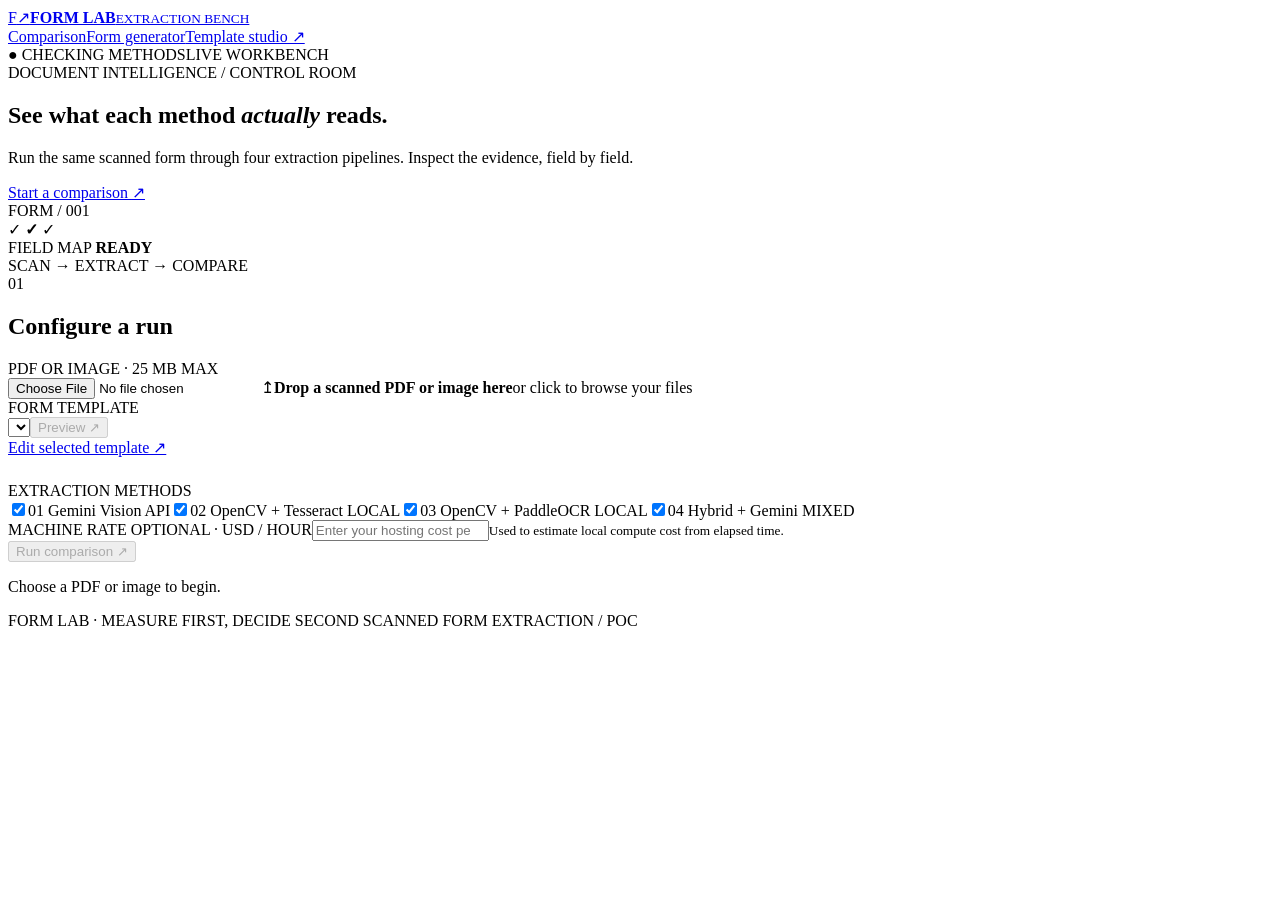
==== web/index.html @ 303e236d "Prepare Form Lab for public repository" ====
<!doctype html>
<html lang="en"><head><meta charset="utf-8"><meta name="viewport" content="width=device-width,initial-scale=1"><title>Form Lab — Extraction Bench</title><link rel="stylesheet" href="/style.css?v=5"></head>
<body><div class="app">
  <main id="workspace"><div class="launch-notice" id="launch-notice" hidden>Open this app through the Python server. In the project folder run <code>PYTHONPATH=.deps uvicorn poc.server:app --reload</code>, then visit <a href="http://127.0.0.1:8000">http://127.0.0.1:8000</a>.</div><header class="topbar"><a class="top-brand" href="#workspace" aria-label="Form Lab home"><span class="top-brand-mark">F<span>↗</span></span><span><strong>FORM LAB</strong><small>EXTRACTION BENCH</small></span></a><nav class="top-nav" aria-label="Sections"><a href="#workspace-setup" aria-current="page">Comparison</a><a href="/generator">Form generator</a><a href="/templates/editor">Template studio ↗</a></nav><div class="top-right"><span class="top-pill" id="api-status">● CHECKING METHODS</span><span>LIVE WORKBENCH</span></div></header>
  <section class="hero"><div class="hero-copy"><div class="eyebrow">DOCUMENT INTELLIGENCE / CONTROL ROOM</div><h1>See what each method <em>actually</em> reads.</h1><p>Run the same scanned form through four extraction pipelines. Inspect the evidence, field by field.</p><a class="hero-link" href="#workspace-setup">Start a comparison <span>↗</span></a></div><div class="hero-art" aria-hidden="true"><div class="art-page"><span>FORM / 001</span><i></i><i></i><i></i><div class="art-check">✓ <b>✓</b> ✓</div><i></i></div><div class="art-scan">FIELD MAP <strong>READY</strong></div><div class="art-caption">SCAN → EXTRACT → COMPARE</div></div></section>
  <section class="setup" id="workspace-setup"><div class="section-head"><span class="step">01</span><h2>Configure a run</h2><span class="hint">PDF OR IMAGE · 25 MB MAX</span></div><div class="setup-grid"><label class="drop" id="drop"><input id="file" type="file" accept="application/pdf,image/jpeg,image/png,image/webp,image/tiff"><span class="drop-icon">↥</span><strong id="file-name">Drop a scanned PDF or image here</strong><span id="drop-help">or click to browse your files</span></label><div class="settings"><label class="control-label" for="template">FORM TEMPLATE</label><div class="template-select-row"><select id="template"></select><button type="button" id="preview-template" aria-haspopup="dialog" disabled>Preview ↗</button></div><a id="edit-template-link" class="template-link" href="/templates/editor">Edit selected template ↗</a><div class="control-label" style="margin-top:25px">EXTRACTION METHODS</div><div class="methods" id="methods"><label><input type="checkbox" value="gemini" checked><span class="method-index">01</span> Gemini Vision <span class="method-tag">API</span></label><label><input type="checkbox" value="tesseract" checked><span class="method-index">02</span> OpenCV + Tesseract <span class="method-tag">LOCAL</span></label><label><input type="checkbox" value="paddle" checked><span class="method-index">03</span> OpenCV + PaddleOCR <span class="method-tag">LOCAL</span></label><label><input type="checkbox" value="hybrid" checked><span class="method-index">04</span> Hybrid + Gemini <span class="method-tag">MIXED</span></label></div><div class="rate-control"><label class="control-label" for="hourly-rate">MACHINE RATE <span>OPTIONAL · USD / HOUR</span></label><input id="hourly-rate" type="number" min="0" step="0.001" inputmode="decimal" placeholder="Enter your hosting cost per hour"><small>Used to estimate local compute cost from elapsed time.</small></div><button id="run" disabled>Run comparison <span>↗</span></button><p class="inline-status" id="run-status" role="status" aria-live="polite">Choose a PDF or image to begin.</p></div></div></section>
  <section class="results" id="results" hidden><div class="section-head"><span class="step">02</span><h2>Compare the evidence</h2><span class="hint" id="run-summary"></span></div><div class="summary" id="summary"></div><div class="viewer-grid"><div class="document-panel"><div class="panel-head"><strong>ALIGNED DOCUMENT</strong><div><button id="prev" aria-label="Previous page">←</button><span id="page-number">PAGE 1 / 1</span><button id="next" aria-label="Next page">→</button></div></div><div class="image-frame"><img id="page-image" alt="Aligned form page"><div id="overlay"></div></div><div class="panel-foot">BOXES SHOW TEMPLATE FIELD REGIONS · <span class="legend-dot"></span> UNCERTAIN FIELD</div></div><div class="comparison-panel"><div class="panel-head"><strong>FIELD COMPARISON</strong><select id="focus"><option value="">ALL METHODS</option></select></div><div id="field-table" class="field-table" role="region" aria-label="Field comparison" tabindex="0"></div></div></div><div class="detail-grid"><div class="detail-card"><div class="panel-head"><strong>RUN COST & RESOURCES</strong></div><div id="performance"></div></div><div class="detail-card"><div class="panel-head"><strong>RAW OUTPUT</strong><select id="json-pipeline"></select></div><pre id="json"></pre></div></div></section>
  <dialog class="template-preview-dialog" id="template-preview-dialog" aria-labelledby="template-preview-title">
    <div class="template-preview-header"><div><div class="eyebrow">SELECTED TEMPLATE</div><h2 id="template-preview-title">Template preview</h2><p id="template-preview-description"></p></div><button type="button" id="close-template-preview" aria-label="Close preview">×</button></div>
    <div class="template-preview-image-wrap"><img id="template-preview-image" alt="" hidden><p id="template-preview-message" role="status">Loading preview…</p></div>
    <div class="template-preview-footer"><span id="template-preview-page-label"></span><div class="template-preview-pages"><button type="button" id="template-preview-prev" aria-label="Previous template page">←</button><button type="button" id="template-preview-next" aria-label="Next template page">→</button></div></div>
  </dialog>
  <footer>FORM LAB <span>·</span> MEASURE FIRST, DECIDE SECOND <span class="footer-right">SCANNED FORM EXTRACTION / POC</span></footer>
  </main></div><script src="/static/app.js?v=5"></script></body></html>
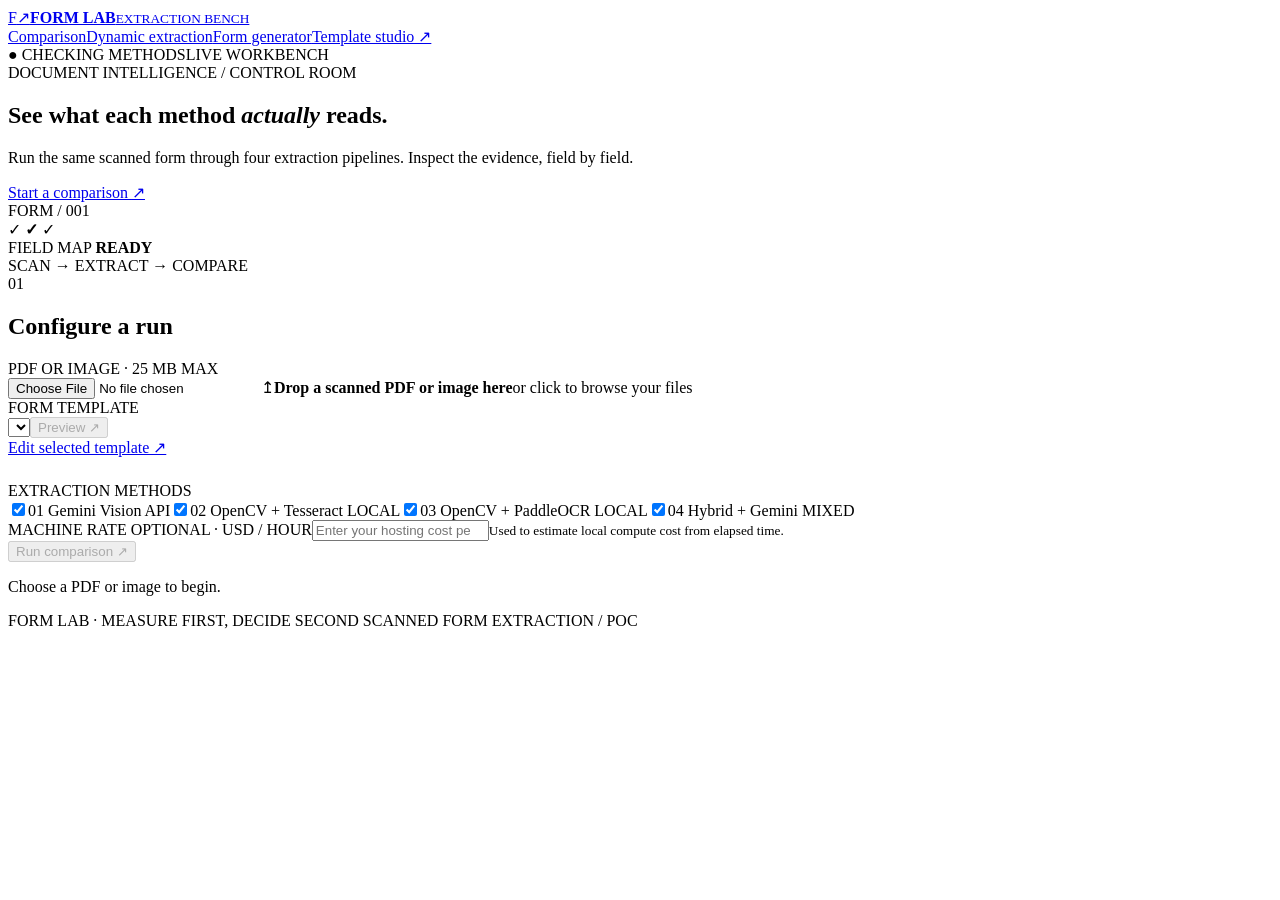
==== commit 6358c6c0: "Add local dynamic PDF extraction workflow" ====
--- a/web/index.html
+++ b/web/index.html
@@ -1,7 +1,7 @@
 <!doctype html>
 <html lang="en"><head><meta charset="utf-8"><meta name="viewport" content="width=device-width,initial-scale=1"><title>Form Lab — Extraction Bench</title><link rel="stylesheet" href="/style.css?v=5"></head>
 <body><div class="app">
-  <main id="workspace"><div class="launch-notice" id="launch-notice" hidden>Open this app through the Python server. In the project folder run <code>PYTHONPATH=.deps uvicorn poc.server:app --reload</code>, then visit <a href="http://127.0.0.1:8000">http://127.0.0.1:8000</a>.</div><header class="topbar"><a class="top-brand" href="#workspace" aria-label="Form Lab home"><span class="top-brand-mark">F<span>↗</span></span><span><strong>FORM LAB</strong><small>EXTRACTION BENCH</small></span></a><nav class="top-nav" aria-label="Sections"><a href="#workspace-setup" aria-current="page">Comparison</a><a href="/generator">Form generator</a><a href="/templates/editor">Template studio ↗</a></nav><div class="top-right"><span class="top-pill" id="api-status">● CHECKING METHODS</span><span>LIVE WORKBENCH</span></div></header>
+  <main id="workspace"><div class="launch-notice" id="launch-notice" hidden>Open this app through the Python server. In the project folder run <code>PYTHONPATH=.deps uvicorn poc.server:app --reload</code>, then visit <a href="http://127.0.0.1:8000">http://127.0.0.1:8000</a>.</div><header class="topbar"><a class="top-brand" href="#workspace" aria-label="Form Lab home"><span class="top-brand-mark">F<span>↗</span></span><span><strong>FORM LAB</strong><small>EXTRACTION BENCH</small></span></a><nav class="top-nav" aria-label="Sections"><a href="#workspace-setup" aria-current="page">Comparison</a><a href="/dynamic">Dynamic extraction</a><a href="/generator">Form generator</a><a href="/templates/editor">Template studio ↗</a></nav><div class="top-right"><span class="top-pill" id="api-status">● CHECKING METHODS</span><span>LIVE WORKBENCH</span></div></header>
   <section class="hero"><div class="hero-copy"><div class="eyebrow">DOCUMENT INTELLIGENCE / CONTROL ROOM</div><h1>See what each method <em>actually</em> reads.</h1><p>Run the same scanned form through four extraction pipelines. Inspect the evidence, field by field.</p><a class="hero-link" href="#workspace-setup">Start a comparison <span>↗</span></a></div><div class="hero-art" aria-hidden="true"><div class="art-page"><span>FORM / 001</span><i></i><i></i><i></i><div class="art-check">✓ <b>✓</b> ✓</div><i></i></div><div class="art-scan">FIELD MAP <strong>READY</strong></div><div class="art-caption">SCAN → EXTRACT → COMPARE</div></div></section>
   <section class="setup" id="workspace-setup"><div class="section-head"><span class="step">01</span><h2>Configure a run</h2><span class="hint">PDF OR IMAGE · 25 MB MAX</span></div><div class="setup-grid"><label class="drop" id="drop"><input id="file" type="file" accept="application/pdf,image/jpeg,image/png,image/webp,image/tiff"><span class="drop-icon">↥</span><strong id="file-name">Drop a scanned PDF or image here</strong><span id="drop-help">or click to browse your files</span></label><div class="settings"><label class="control-label" for="template">FORM TEMPLATE</label><div class="template-select-row"><select id="template"></select><button type="button" id="preview-template" aria-haspopup="dialog" disabled>Preview ↗</button></div><a id="edit-template-link" class="template-link" href="/templates/editor">Edit selected template ↗</a><div class="control-label" style="margin-top:25px">EXTRACTION METHODS</div><div class="methods" id="methods"><label><input type="checkbox" value="gemini" checked><span class="method-index">01</span> Gemini Vision <span class="method-tag">API</span></label><label><input type="checkbox" value="tesseract" checked><span class="method-index">02</span> OpenCV + Tesseract <span class="method-tag">LOCAL</span></label><label><input type="checkbox" value="paddle" checked><span class="method-index">03</span> OpenCV + PaddleOCR <span class="method-tag">LOCAL</span></label><label><input type="checkbox" value="hybrid" checked><span class="method-index">04</span> Hybrid + Gemini <span class="method-tag">MIXED</span></label></div><div class="rate-control"><label class="control-label" for="hourly-rate">MACHINE RATE <span>OPTIONAL · USD / HOUR</span></label><input id="hourly-rate" type="number" min="0" step="0.001" inputmode="decimal" placeholder="Enter your hosting cost per hour"><small>Used to estimate local compute cost from elapsed time.</small></div><button id="run" disabled>Run comparison <span>↗</span></button><p class="inline-status" id="run-status" role="status" aria-live="polite">Choose a PDF or image to begin.</p></div></div></section>
   <section class="results" id="results" hidden><div class="section-head"><span class="step">02</span><h2>Compare the evidence</h2><span class="hint" id="run-summary"></span></div><div class="summary" id="summary"></div><div class="viewer-grid"><div class="document-panel"><div class="panel-head"><strong>ALIGNED DOCUMENT</strong><div><button id="prev" aria-label="Previous page">←</button><span id="page-number">PAGE 1 / 1</span><button id="next" aria-label="Next page">→</button></div></div><div class="image-frame"><img id="page-image" alt="Aligned form page"><div id="overlay"></div></div><div class="panel-foot">BOXES SHOW TEMPLATE FIELD REGIONS · <span class="legend-dot"></span> UNCERTAIN FIELD</div></div><div class="comparison-panel"><div class="panel-head"><strong>FIELD COMPARISON</strong><select id="focus"><option value="">ALL METHODS</option></select></div><div id="field-table" class="field-table" role="region" aria-label="Field comparison" tabindex="0"></div></div></div><div class="detail-grid"><div class="detail-card"><div class="panel-head"><strong>RUN COST & RESOURCES</strong></div><div id="performance"></div></div><div class="detail-card"><div class="panel-head"><strong>RAW OUTPUT</strong><select id="json-pipeline"></select></div><pre id="json"></pre></div></div></section>
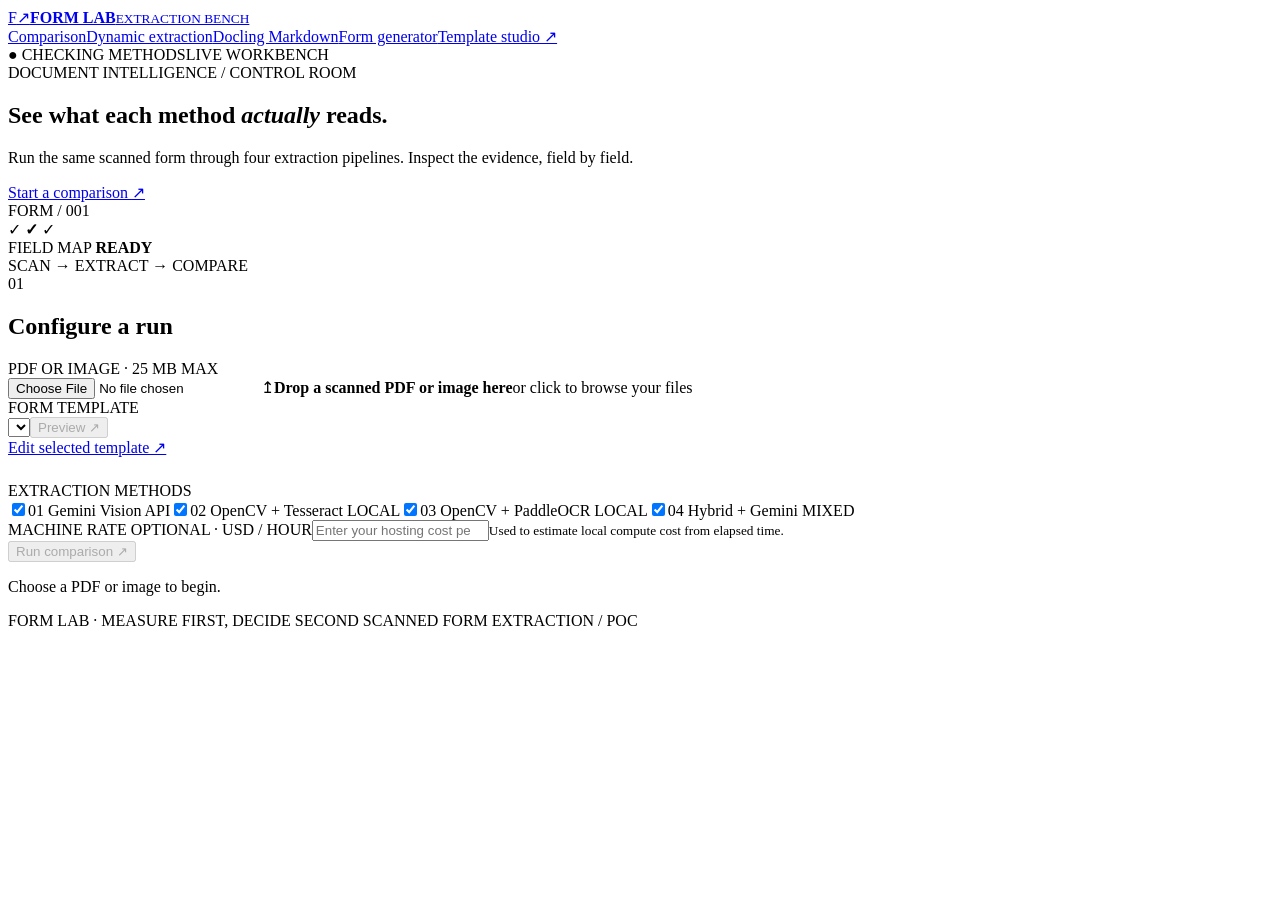
==== commit d44e6665: "Add Docling Markdown workflow and expand dynamic form extraction" ====
--- a/web/index.html
+++ b/web/index.html
@@ -1,7 +1,7 @@
 <!doctype html>
 <html lang="en"><head><meta charset="utf-8"><meta name="viewport" content="width=device-width,initial-scale=1"><title>Form Lab — Extraction Bench</title><link rel="stylesheet" href="/style.css?v=5"></head>
 <body><div class="app">
-  <main id="workspace"><div class="launch-notice" id="launch-notice" hidden>Open this app through the Python server. In the project folder run <code>PYTHONPATH=.deps uvicorn poc.server:app --reload</code>, then visit <a href="http://127.0.0.1:8000">http://127.0.0.1:8000</a>.</div><header class="topbar"><a class="top-brand" href="#workspace" aria-label="Form Lab home"><span class="top-brand-mark">F<span>↗</span></span><span><strong>FORM LAB</strong><small>EXTRACTION BENCH</small></span></a><nav class="top-nav" aria-label="Sections"><a href="#workspace-setup" aria-current="page">Comparison</a><a href="/dynamic">Dynamic extraction</a><a href="/generator">Form generator</a><a href="/templates/editor">Template studio ↗</a></nav><div class="top-right"><span class="top-pill" id="api-status">● CHECKING METHODS</span><span>LIVE WORKBENCH</span></div></header>
+  <main id="workspace"><div class="launch-notice" id="launch-notice" hidden>Open this app through the Python server. In the project folder run <code>PYTHONPATH=.deps uvicorn poc.server:app --reload</code>, then visit <a href="http://127.0.0.1:8000">http://127.0.0.1:8000</a>.</div><header class="topbar"><a class="top-brand" href="#workspace" aria-label="Form Lab home"><span class="top-brand-mark">F<span>↗</span></span><span><strong>FORM LAB</strong><small>EXTRACTION BENCH</small></span></a><nav class="top-nav" aria-label="Sections"><a href="#workspace-setup" aria-current="page">Comparison</a><a href="/dynamic">Dynamic extraction</a><a href="/docling">Docling Markdown</a><a href="/generator">Form generator</a><a href="/templates/editor">Template studio ↗</a></nav><div class="top-right"><span class="top-pill" id="api-status">● CHECKING METHODS</span><span>LIVE WORKBENCH</span></div></header>
   <section class="hero"><div class="hero-copy"><div class="eyebrow">DOCUMENT INTELLIGENCE / CONTROL ROOM</div><h1>See what each method <em>actually</em> reads.</h1><p>Run the same scanned form through four extraction pipelines. Inspect the evidence, field by field.</p><a class="hero-link" href="#workspace-setup">Start a comparison <span>↗</span></a></div><div class="hero-art" aria-hidden="true"><div class="art-page"><span>FORM / 001</span><i></i><i></i><i></i><div class="art-check">✓ <b>✓</b> ✓</div><i></i></div><div class="art-scan">FIELD MAP <strong>READY</strong></div><div class="art-caption">SCAN → EXTRACT → COMPARE</div></div></section>
   <section class="setup" id="workspace-setup"><div class="section-head"><span class="step">01</span><h2>Configure a run</h2><span class="hint">PDF OR IMAGE · 25 MB MAX</span></div><div class="setup-grid"><label class="drop" id="drop"><input id="file" type="file" accept="application/pdf,image/jpeg,image/png,image/webp,image/tiff"><span class="drop-icon">↥</span><strong id="file-name">Drop a scanned PDF or image here</strong><span id="drop-help">or click to browse your files</span></label><div class="settings"><label class="control-label" for="template">FORM TEMPLATE</label><div class="template-select-row"><select id="template"></select><button type="button" id="preview-template" aria-haspopup="dialog" disabled>Preview ↗</button></div><a id="edit-template-link" class="template-link" href="/templates/editor">Edit selected template ↗</a><div class="control-label" style="margin-top:25px">EXTRACTION METHODS</div><div class="methods" id="methods"><label><input type="checkbox" value="gemini" checked><span class="method-index">01</span> Gemini Vision <span class="method-tag">API</span></label><label><input type="checkbox" value="tesseract" checked><span class="method-index">02</span> OpenCV + Tesseract <span class="method-tag">LOCAL</span></label><label><input type="checkbox" value="paddle" checked><span class="method-index">03</span> OpenCV + PaddleOCR <span class="method-tag">LOCAL</span></label><label><input type="checkbox" value="hybrid" checked><span class="method-index">04</span> Hybrid + Gemini <span class="method-tag">MIXED</span></label></div><div class="rate-control"><label class="control-label" for="hourly-rate">MACHINE RATE <span>OPTIONAL · USD / HOUR</span></label><input id="hourly-rate" type="number" min="0" step="0.001" inputmode="decimal" placeholder="Enter your hosting cost per hour"><small>Used to estimate local compute cost from elapsed time.</small></div><button id="run" disabled>Run comparison <span>↗</span></button><p class="inline-status" id="run-status" role="status" aria-live="polite">Choose a PDF or image to begin.</p></div></div></section>
   <section class="results" id="results" hidden><div class="section-head"><span class="step">02</span><h2>Compare the evidence</h2><span class="hint" id="run-summary"></span></div><div class="summary" id="summary"></div><div class="viewer-grid"><div class="document-panel"><div class="panel-head"><strong>ALIGNED DOCUMENT</strong><div><button id="prev" aria-label="Previous page">←</button><span id="page-number">PAGE 1 / 1</span><button id="next" aria-label="Next page">→</button></div></div><div class="image-frame"><img id="page-image" alt="Aligned form page"><div id="overlay"></div></div><div class="panel-foot">BOXES SHOW TEMPLATE FIELD REGIONS · <span class="legend-dot"></span> UNCERTAIN FIELD</div></div><div class="comparison-panel"><div class="panel-head"><strong>FIELD COMPARISON</strong><select id="focus"><option value="">ALL METHODS</option></select></div><div id="field-table" class="field-table" role="region" aria-label="Field comparison" tabindex="0"></div></div></div><div class="detail-grid"><div class="detail-card"><div class="panel-head"><strong>RUN COST & RESOURCES</strong></div><div id="performance"></div></div><div class="detail-card"><div class="panel-head"><strong>RAW OUTPUT</strong><select id="json-pipeline"></select></div><pre id="json"></pre></div></div></section>
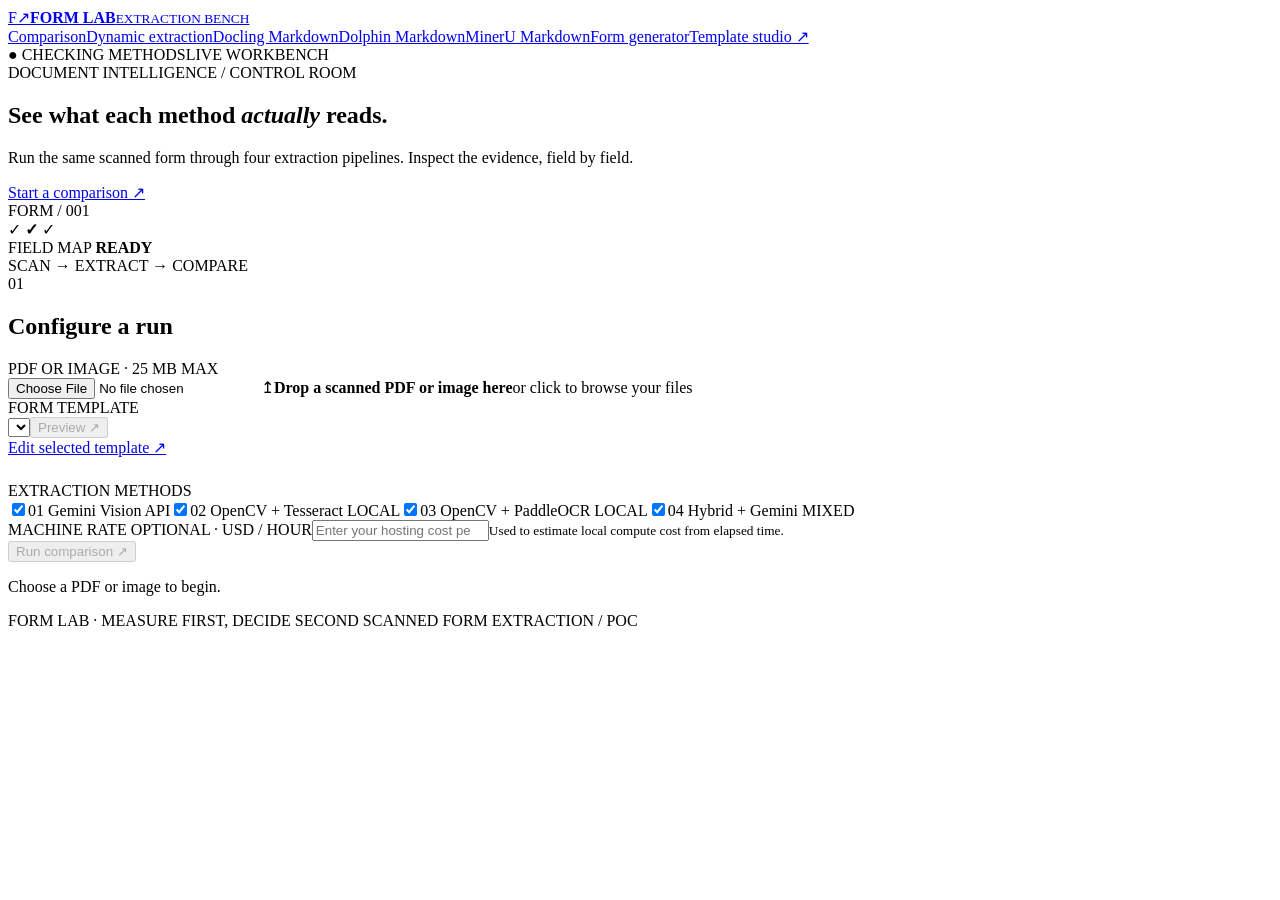
==== commit 8ba5e59d: "Add Dolphin and MinerU Markdown workflows" ====
--- a/web/index.html
+++ b/web/index.html
@@ -1,7 +1,7 @@
 <!doctype html>
 <html lang="en"><head><meta charset="utf-8"><meta name="viewport" content="width=device-width,initial-scale=1"><title>Form Lab — Extraction Bench</title><link rel="stylesheet" href="/style.css?v=5"></head>
 <body><div class="app">
-  <main id="workspace"><div class="launch-notice" id="launch-notice" hidden>Open this app through the Python server. In the project folder run <code>PYTHONPATH=.deps uvicorn poc.server:app --reload</code>, then visit <a href="http://127.0.0.1:8000">http://127.0.0.1:8000</a>.</div><header class="topbar"><a class="top-brand" href="#workspace" aria-label="Form Lab home"><span class="top-brand-mark">F<span>↗</span></span><span><strong>FORM LAB</strong><small>EXTRACTION BENCH</small></span></a><nav class="top-nav" aria-label="Sections"><a href="#workspace-setup" aria-current="page">Comparison</a><a href="/dynamic">Dynamic extraction</a><a href="/docling">Docling Markdown</a><a href="/generator">Form generator</a><a href="/templates/editor">Template studio ↗</a></nav><div class="top-right"><span class="top-pill" id="api-status">● CHECKING METHODS</span><span>LIVE WORKBENCH</span></div></header>
+  <main id="workspace"><div class="launch-notice" id="launch-notice" hidden>Open this app through the Python server. In the project folder run <code>PYTHONPATH=.deps uvicorn poc.server:app --reload</code>, then visit <a href="http://127.0.0.1:8000">http://127.0.0.1:8000</a>.</div><header class="topbar"><a class="top-brand" href="#workspace" aria-label="Form Lab home"><span class="top-brand-mark">F<span>↗</span></span><span><strong>FORM LAB</strong><small>EXTRACTION BENCH</small></span></a><nav class="top-nav" aria-label="Sections"><a href="#workspace-setup" aria-current="page">Comparison</a><a href="/dynamic">Dynamic extraction</a><a href="/docling">Docling Markdown</a><a href="/dolphin">Dolphin Markdown</a><a href="/mineru">MinerU Markdown</a><a href="/generator">Form generator</a><a href="/templates/editor">Template studio ↗</a></nav><div class="top-right"><span class="top-pill" id="api-status">● CHECKING METHODS</span><span>LIVE WORKBENCH</span></div></header>
   <section class="hero"><div class="hero-copy"><div class="eyebrow">DOCUMENT INTELLIGENCE / CONTROL ROOM</div><h1>See what each method <em>actually</em> reads.</h1><p>Run the same scanned form through four extraction pipelines. Inspect the evidence, field by field.</p><a class="hero-link" href="#workspace-setup">Start a comparison <span>↗</span></a></div><div class="hero-art" aria-hidden="true"><div class="art-page"><span>FORM / 001</span><i></i><i></i><i></i><div class="art-check">✓ <b>✓</b> ✓</div><i></i></div><div class="art-scan">FIELD MAP <strong>READY</strong></div><div class="art-caption">SCAN → EXTRACT → COMPARE</div></div></section>
   <section class="setup" id="workspace-setup"><div class="section-head"><span class="step">01</span><h2>Configure a run</h2><span class="hint">PDF OR IMAGE · 25 MB MAX</span></div><div class="setup-grid"><label class="drop" id="drop"><input id="file" type="file" accept="application/pdf,image/jpeg,image/png,image/webp,image/tiff"><span class="drop-icon">↥</span><strong id="file-name">Drop a scanned PDF or image here</strong><span id="drop-help">or click to browse your files</span></label><div class="settings"><label class="control-label" for="template">FORM TEMPLATE</label><div class="template-select-row"><select id="template"></select><button type="button" id="preview-template" aria-haspopup="dialog" disabled>Preview ↗</button></div><a id="edit-template-link" class="template-link" href="/templates/editor">Edit selected template ↗</a><div class="control-label" style="margin-top:25px">EXTRACTION METHODS</div><div class="methods" id="methods"><label><input type="checkbox" value="gemini" checked><span class="method-index">01</span> Gemini Vision <span class="method-tag">API</span></label><label><input type="checkbox" value="tesseract" checked><span class="method-index">02</span> OpenCV + Tesseract <span class="method-tag">LOCAL</span></label><label><input type="checkbox" value="paddle" checked><span class="method-index">03</span> OpenCV + PaddleOCR <span class="method-tag">LOCAL</span></label><label><input type="checkbox" value="hybrid" checked><span class="method-index">04</span> Hybrid + Gemini <span class="method-tag">MIXED</span></label></div><div class="rate-control"><label class="control-label" for="hourly-rate">MACHINE RATE <span>OPTIONAL · USD / HOUR</span></label><input id="hourly-rate" type="number" min="0" step="0.001" inputmode="decimal" placeholder="Enter your hosting cost per hour"><small>Used to estimate local compute cost from elapsed time.</small></div><button id="run" disabled>Run comparison <span>↗</span></button><p class="inline-status" id="run-status" role="status" aria-live="polite">Choose a PDF or image to begin.</p></div></div></section>
   <section class="results" id="results" hidden><div class="section-head"><span class="step">02</span><h2>Compare the evidence</h2><span class="hint" id="run-summary"></span></div><div class="summary" id="summary"></div><div class="viewer-grid"><div class="document-panel"><div class="panel-head"><strong>ALIGNED DOCUMENT</strong><div><button id="prev" aria-label="Previous page">←</button><span id="page-number">PAGE 1 / 1</span><button id="next" aria-label="Next page">→</button></div></div><div class="image-frame"><img id="page-image" alt="Aligned form page"><div id="overlay"></div></div><div class="panel-foot">BOXES SHOW TEMPLATE FIELD REGIONS · <span class="legend-dot"></span> UNCERTAIN FIELD</div></div><div class="comparison-panel"><div class="panel-head"><strong>FIELD COMPARISON</strong><select id="focus"><option value="">ALL METHODS</option></select></div><div id="field-table" class="field-table" role="region" aria-label="Field comparison" tabindex="0"></div></div></div><div class="detail-grid"><div class="detail-card"><div class="panel-head"><strong>RUN COST & RESOURCES</strong></div><div id="performance"></div></div><div class="detail-card"><div class="panel-head"><strong>RAW OUTPUT</strong><select id="json-pipeline"></select></div><pre id="json"></pre></div></div></section>
